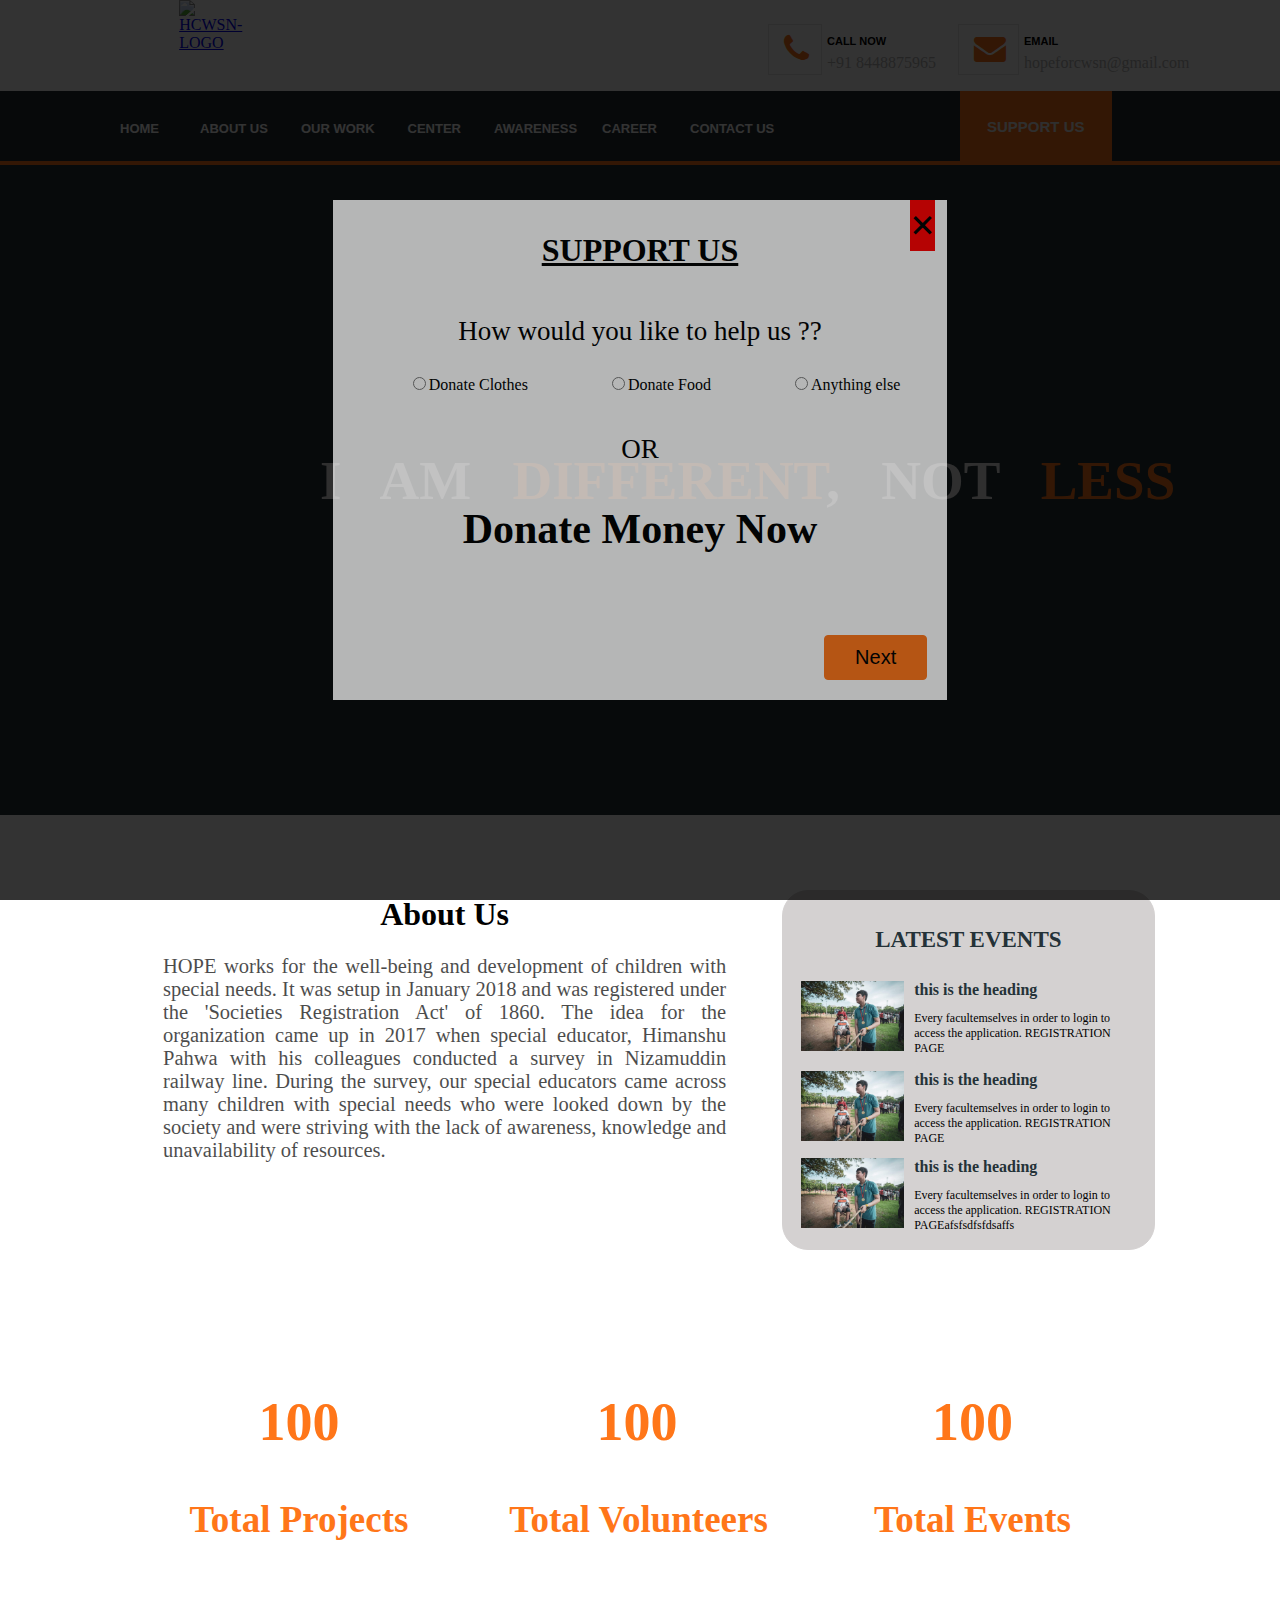
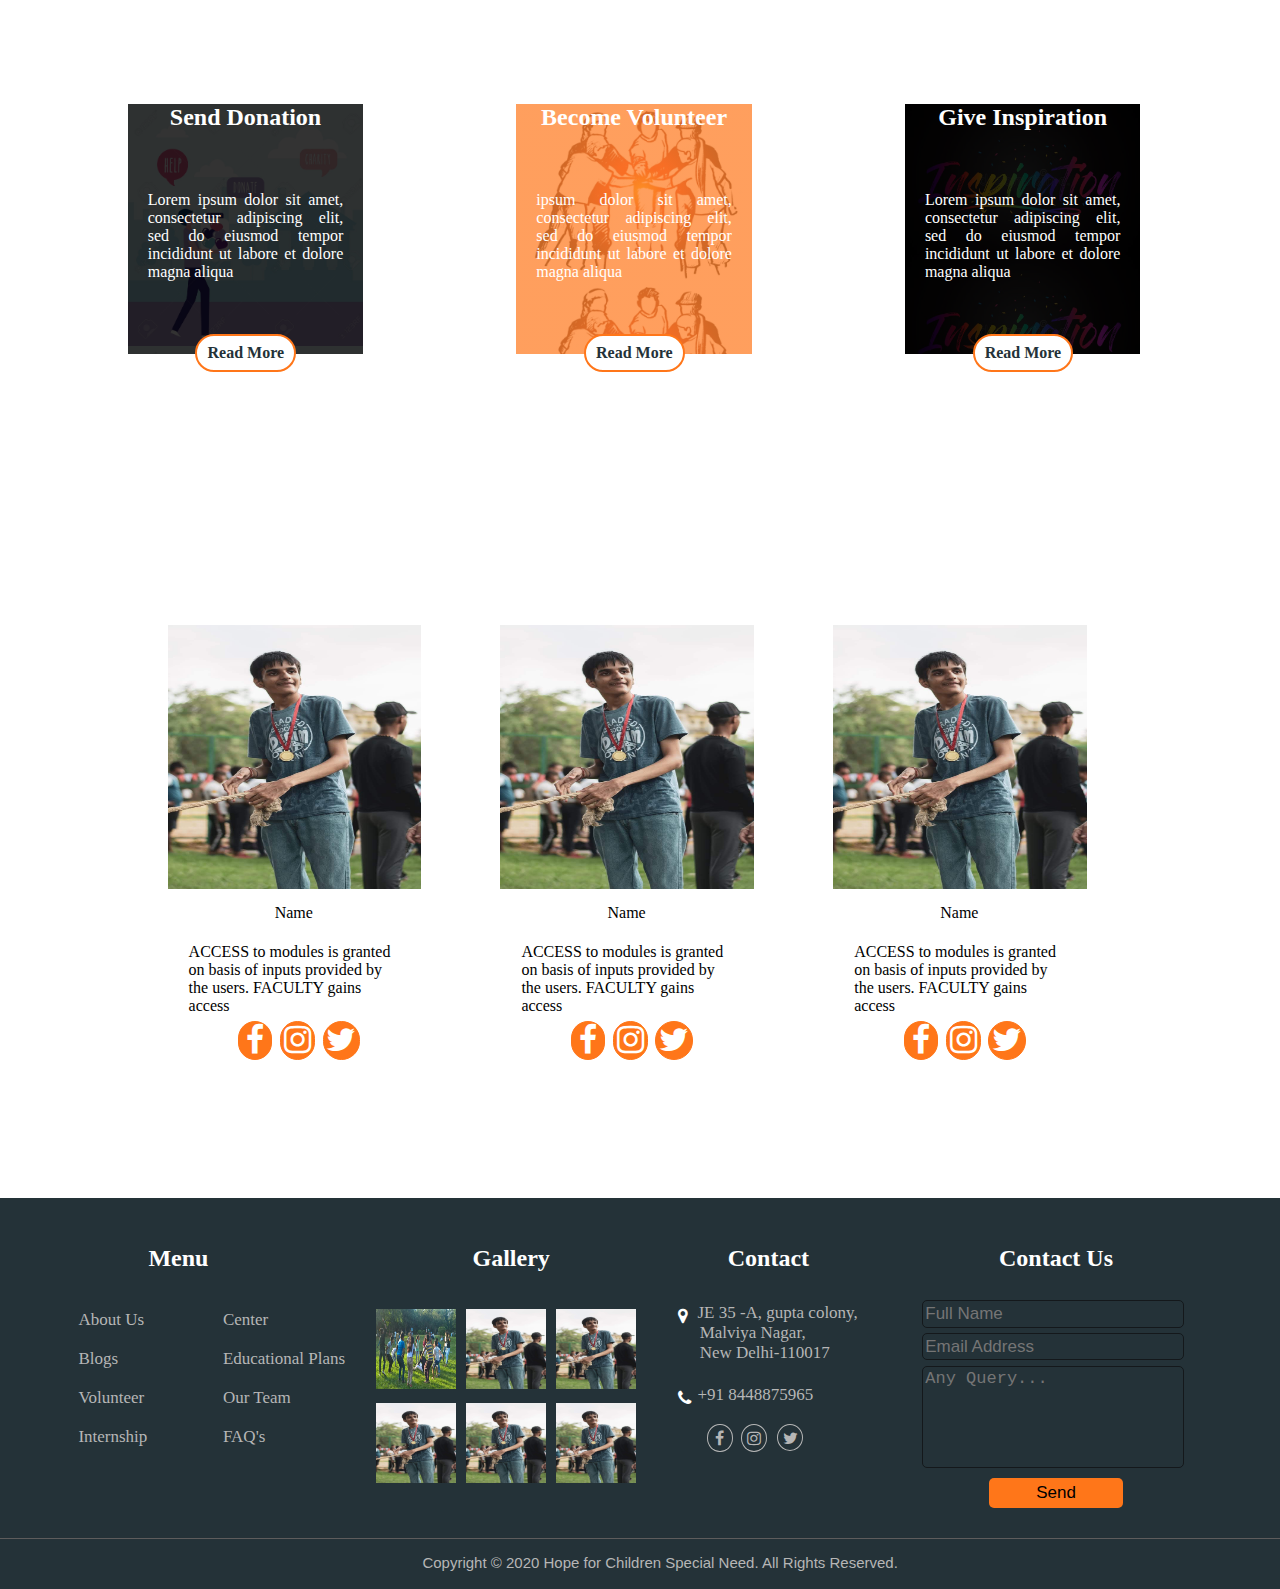
==== index.html @ defda356 "pages added" ====
<!DOCTYPE html>
<html>
    <head>        
        <title>Home</title>
        <meta charset="UTF-8">
        <meta name="viewport" content="width=device-width, initial-scale=1.0">
        <link href="index.css" type="text/css" rel="stylesheet">
        <link rel="stylesheet" href="https://cdnjs.cloudflare.com/ajax/libs/animate.css/4.0.0/animate.min.css"/>
        <link rel="stylesheet" href="https://cdnjs.cloudflare.com/ajax/libs/font-awesome/4.7.0/css/font-awesome.min.css" integrity="sha512-SfTiTlX6kk+qitfevl/7LibUOeJWlt9rbyDn92a1DqWOw9vWG2MFoays0sgObmWazO5BQPiFucnnEAjpAB+/Sw==" crossorigin="anonymous" />
        <script src="main.js"></script>
    </head>

    <body>
        <!-- Header design -->
        <div class="header">
            <div class="img-logo">
                <a  href="index.html">
                    <img src="cwsn-logo.jpg"  alt = "HCWSN-LOGO">
                </a>
            </div>  

            <div class="phn-contact-details">
                <div class="icon-box">
                    <i class="fa fa-2x fa-phone" aria-hidden="true" ></i>
                </div>                
                <div class="icon-content">
                    <h3>CALL NOW</h3>
                    <p style="line-height: 0px;"><a href="tel:8448875965">+91 8448875965</a> </p>
                </div>           
            </div>
            
            <div class="email-contact-details">
                <div class="icon-box">
                    <i class="fa fa-2x fa-envelope" aria-hidden="true"></i>
                </div>                
                <div class="icon-content">
                    <h3>EMAIL</h3>
                    <p style="line-height: 0px;"><a href="mailto:hopeforcwsn@gmail.com">hopeforcwsn@gmail.com</a></p>
                </div>           
            </div>
            
        </div>

        <!-- Navigation bar -->
        <div class="menu-items">
                <ul>
                    <li><a href="index.html"> HOME </a></li>
                    <li><a href="aboutus.html">ABOUT US</a></li>                  
                    <li>OUR WORK
                        <div class="menu-items-sub-items">
                            <ul>
                                <!-- <li><a href="ourwork|NIOS.html">NIOS</a></li> -->
                                <li><a href="ourwork-Assessment.html">Assessment</a></li>
                                <li><a href="ourwork-EducationalPlans.html">Educational Plans</a></li>
                                <li><a href="ourwork-SubjectEducation.html">Main Subject Education</a></li>
                                <li><a href="ourwork-IEP.html">IEP</a></li>
                                <li><a href="ourwork-AppliedBehaviorAnalysis.html">Applied Behavior Analysis</a></li>
                                <li><a href="ourwork-OccupationalTherapy.html">Occupational Therapy</a></li>
                                <li><a href="ourwork-Co-CurricularActivities.html">Co-Curricular Activities</a></li>
                            </ul>
                        </div>
                    </li>
                    <li><a href= Center.html>CENTER</a></li>
                    <li>AWARENESS
                        <div class="menu-items-sub-items">
                            <ul>
                                <li><a href="awareness-Blog.html"> Blogs </a></li>
                                <li><a href="awareness-LatestEvents.html"> Latest Events </a></li>                    
                                <li><a href="awareness-OurStories.html"> Our Stories </a></li> 
                            </ul>
                        </div>
                    </li>                    
                    <li>CAREER
                        <div class="menu-items-sub-items">
                            <ul>
                                <li><a href="career-OurVolunteer.html"> Our Volunteer </a></li>  
                                <li><a href="career-Internship.html"> Internship </a></li>
                                <li><a href="career-InspirationWord.html"> Inspirational Works </a></li>
                            </ul>
                        </div>
                    </li>
                    <li> <a href= ContactUs.html>CONTACT US</a></li> 
                </ul>
                <div class="supportus-btn" onclick="supportUs()">
                    <input type="button" value="SUPPORT US" class="btn-1">
                </div>
        </div>
            
        <!-- Images slide show -->
        <div class="images-setting">
            <div>
                <h1 class="tag-line">
                    I &nbsp; AM &nbsp; <span style="color: #FF7619; font-weight: bold;">DIFFERENT</span>, &nbsp; NOT &nbsp; <span style="color: #FF7619; font-weight: bold;">LESS</span>
                </h1>
            </div>
            <div>
                <button type="button" class="img-btn-left size">«</button>
                <button type="button" class="img-btn-right size">»</button>
            </div>
        </div>

        <!-- why ngo -->
        <div class="whyngo">
            <div class="aboutngo">
                <h1><b>About Us</b></h1>
                <p>
                    HOPE works for the well-being and development of children 
                    with special needs. It was setup in January 2018 and was 
                    registered under the 'Societies Registration Act' of 1860. 
                    The idea for the organization came up in 2017 when special 
                    educator, Himanshu Pahwa with his colleagues conducted a 
                    survey in Nizamuddin railway line. During the survey, our 
                    special educators came across many children with special 
                    needs who were looked down by the society and were striving 
                    with the lack of awareness, knowledge and unavailability of resources.
            </div>       
         
        <!-- latest events -->    
        <aside class="latestevents">
           
           <h3><b><a href="awareness|LatestEvents.html">LATEST EVENTS</a></b></h3>
        <div class="latestevents1">
            <img src="img1.jpeg">
            <aside><a href="#"><b>this is the heading</b></a>
                <p>
                    Every facultemselves in order to login to access the application.
                REGISTRATION PAGE
                </p>
            </aside>
        </div>     
           <div class="latestevents2">
            <img src="img1.jpeg">

            <aside><a href="#"><b>this is the heading</b></a><br/>
                <p>
                    Every facultemselves in order to login to access the application.
                REGISTRATION PAGE
                </p>
            </aside>
           </div>
           <div class="latestevents3">
               <img src="img1.jpeg">

            <aside><a href="#"><b>this is the heading</b></a>
                <p>
                    Every facultemselves in order to login to access the application.
                REGISTRATION PAGEafsfsdfsfdsaffs
                </p>
            </aside>
        </div>
    </aside>       
        </div>

        <!-- our reach -->
        <div class="ourreach">
            <!-- <h1 style="color:black; text-align: center; height: 5px; padding-top: 25px;">Our Reach</h1> -->
                <div class="ourreach1">
                    <div class="timer" data-to="100" data-from="1" data-speed="5000">100</div>
                    <div class="totalprojects">Total Projects</div>
                </div>
                <div class="ourreach2">
                    <div class="timer" data-to="100" data-from="1" data-speed="5000">100</div>
                    <div class="totalvolunteers">Total Volunteers</div>
                </div>
                <div class="ourreach3">
                    <div class="timer" data-to="100" data-from="1" data-speed="5000">100</div>
                    <div class="totalevents">Total Events</div>
                </div>
        </div>
    
        <!-- cards -->
        <div class="cards">
            <div class="cardselements">
                <div class="card1">
                    <h3>Send Donation</h3>
                    <p>Lorem ipsum dolor sit amet, consectetur adipiscing elit, sed do eiusmod tempor incididunt ut labore et dolore magna aliqua</p>
                    <div class="readmore"><b><a href="#">Read More</a></b></div>
                </div>

            </div>
            <div class="cardselements">
                <div class="card2">
                    <h3>Become Volunteer</h3>
                    <p>ipsum dolor sit amet, consectetur adipiscing elit, sed do eiusmod tempor incididunt ut labore et dolore magna aliqua</p>
                    <div class="readmore"><b><a href="#">Read More</a></b></div>
                </div>
            </div>
            <div class="cardselements">
                <div class="card3">
                    <h3>Give Inspiration</h3>
                    <p>Lorem ipsum dolor sit amet, consectetur adipiscing elit, sed do eiusmod tempor incididunt ut labore et dolore magna aliqua</p>
                    <!-- <b><a href="#">Read More</a></b> -->
                    <div class="readmore"><b><a href="#">Read More</a></b></div>
                </div>
            </div>
        </div>                

        <!-- Team Members -->
        <section class="team-members">

            <div class="team-members-header">
                <h1><a href="TeamMembers.html">Our Team Members</a></h1>
            </div>          
            <div class="team-members-para">
                <p>
                    Let's come together to make a difference
                    in the lives of our everyday heroes.
                </p>    
            </div>
            
            <div class="flex">
                <div class="team-members-info-1 tm-pos">
                    <img src="img7.jpeg" alt="Founder of HCWSN">
                    <span>Name</span>
                    <p>ACCESS to modules is granted on basis of
                        inputs provided by the users.
                        FACULTY gains access
                    </p>
                    <a href=""><i style="left: 30%; padding-left: 2.5%; padding-right: 2.5%;" class="fa fa-2x fa-facebook" aria-hidden="true"></i></a>
                    <a href=""><i style="left: 45%;" class="fa fa-2x fa-instagram" aria-hidden="true"></i></a>
                    <a href=""><i style="left: 60%;" class="fa fa-2x fa-twitter" aria-hidden="true"></i></a>
                </div>
                <div class="team-members-info-2 tm-pos">
                    <img src="img7.jpeg" alt="Founder of HCWSN">
                    <span>Name</span>
                    <p>ACCESS to modules is granted on basis of
                        inputs provided by the users.
                        FACULTY gains access
                    </p>
                    <a href=""><i style="left: 30%; padding-left: 2.5%; padding-right: 2.5%;" class="fa fa-2x fa-facebook" aria-hidden="true"></i></a>
                    <a href=""><i style="left: 45%;" class="fa fa-2x fa-instagram" aria-hidden="true"></i></a>
                    <a href=""><i style="left: 60%;" class="fa fa-2x fa-twitter" aria-hidden="true"></i></a>
                </div>
                <div class="team-members-info-3 tm-pos">
                    <img src="img7.jpeg" alt="Founder of HCWSN">
                    <span>Name</span>
                    <p>ACCESS to modules is granted on basis of
                        inputs provided by the users.
                        FACULTY gains access
                    </p>
                    <a href=""><i style="left: 30%; padding-left: 2.5%; padding-right: 2.5%;" class="fa fa-2x fa-facebook" aria-hidden="true"></i></a>
                    <a href=""><i style="left: 45%;" class="fa fa-2x fa-instagram" aria-hidden="true"></i></a>
                    <a href=""><i style="left: 60%;" class="fa fa-2x fa-twitter" aria-hidden="true"></i></a>
                </div>
            </div>
                
        </section>        

        <!-- Footer -->
        <footer class="footer">  

            <div class="footer-items">
                <h2 class="footer-items-head">Menu</h2>                
                <ul class="footer-pos-1">
                    <li><a href="aboutus.html">About Us</a></li>
                    <li><a href="awareness-BLog.html">Blogs</a></li>
                    <li><a href="career-OurVolunteer.html">Volunteer</a></li>
                    <li><a href="career-Internship.html"> Internship </a></li>
                </ul>
                <ul class="footer-pos-2">
                    <li><a href= Center.html>Center</a></li>
                    <li><a href="ourwork|EducationalPlans.html">Educational&nbsp;Plans</a></li>
                    <li> <a href="aboutus|OurMembers.html">Our Team</a></li>
                    <li><a href="Faq.html">FAQ's</a></li>
                </ul>
            </div>

            <div class="gallery">
                <h2>Gallery</h2>
                <div>
                    <a href=""><img src="img2.jpeg" alt=""></a>
                    <a href=""><img src="img7.jpeg" alt=""></a>
                    <a href=""><img src="img7.jpeg" alt=""></a>
                    <a href=""><img src="img7.jpeg" alt=""></a>
                    <a href=""><img src="img7.jpeg" alt=""></a>
                    <a href=""><img src="img7.jpeg" alt=""></a>
                </div>
            </div>  
            
            <div class="contacts">
                <h2>Contact</h2>
                <div class="con-pad">
                    <i class="fa fa-map-marker" aria-hidden="true" style="color: #ffffff; padding-right: 4%;"></i>
                    <span style="color: #B6B6B6;"> JE 35 -A, gupta colony, &nbsp; &nbsp; &nbsp;Malviya Nagar,<br>
                        &nbsp; &nbsp; &nbsp;New Delhi-110017</span>
                </div>
                <div class="con-pad">
                    <i class="fa fa-phone" aria-hidden="true" style="color: #ffffff; padding-right: 4%;"></i>
                    <span style="color: #B6B6B6;">+91 8448875965</span>
                </div>

                <div class="pos-1" style="padding-top: 5%;">
                    <a href="https://www.facebook.com/164271144209638/" target="_blank">
                        <i class="fa fa-facebook" aria-hidden="true"></i>
                    </a>                    
                </div>                            
                <div class="pos-2">
                    <a href="https://instagram.com/hopeforcwsn?igshid=17mmnv5ezlgr1" target="_blank">
                        <i class="fa fa-instagram" aria-hidden="true"></i>
                    </a>
                </div>
                <div class="pos-3">
                    <a href="https://twitter.com/hope_needs?s=09" target="_blank">
                        <i class="fa fa-twitter" aria-hidden="true"></i>
                    </a>
                </div> 
                
            </div>
            <!-- contact us -->
            <form action="nathshubham69@gmail.com" class="cont">
                <h2>Contact Us</h2>
                <input type="text" id="fname" name="fullname" placeholder="Full Name">
                <!-- <input type="text" id="lname" name="lastname" placeholder="Last Name"> -->
                <input type="email" id="lname" name="yourmail" placeholder="Email Address">
                <textarea name="message" id="" cols="30" rows="5" placeholder="Any Query..."></textarea>
                <div class="submit-button"><input type="submit" id="submit" value="Send"></div>
            </form>
        </footer>

        <!-- Copyright -->
        <footer class="copyright">
            <div class="cpr-content">Copyright &copy; 2020 Hope for Children Special Need.
                 <a href="Copyrights.html" class="cpr-link">All Rights Reserved.</a></div>
        </footer>

        <!-- pop up -->
        <div class="pop-up" id="close">
            <div class="pop-up-window">
                
                <h1>SUPPORT US</h1>
                <div class="close" onclick="closeFunc()">&times;</div>
                <p>How would you like to help us ??</p>
                <div class="choose"><input type="radio" name="DonateClothes" id="clothes">Donate Clothes
                    <input type="radio" name="DonateFood" id="food">Donate Food
                    <input type="radio" name="AnyOther" id="other">Anything else
                </div>
                <p class="or">OR</p>
                <div class="donate">Donate Money Now</div>
                <button class="next-btn">Next</button>
            </div>
        </div>
                
    </body>
</html>
---- index.css ----
html{
    font-family: 'Candara','Georgia' !important;
}
body{
    margin: 0;
    padding: 0;
    /* overflow-x: hidden; */
    /* box-sizing: border-box; */
}

/* Scrollbar */
::-webkit-scrollbar{
    height: 0px;
    width: 10px;
}
::-webkit-scrollbar-thumb{
    background-color: #FF7619;
    border-radius: 10px;
}
::-webkit-scrollbar-track{
    background-color: #243238;
}

/* Header design */
.header{
    width: 100%;
    top: 0;
    position: relative;
    height: 90px;
    background-color: white;
    margin: 0;
    /* padding -right: 5px; */
    display: flex;
    flex-direction: row;
    flex-wrap: nowrap;
    overflow: hidden;
}
.img-logo{
    width: 20%;
}
.header .img-logo a img{
    width: 60%;
    margin-left: 70%;
    height: 90px;
    display: absolute;
}
.phn-contact-details{
    margin: 12px 0px 10px 40%;
    width: 180px;
    display: flex;
    /* background-color:red; */
    
}
.phn-contact-details .icon-box, .email-contact-details .icon-box{    
    border: 1px solid rgb(231, 230, 230);
    padding: 8px 12px 15px 15px;
    /* background-color: yellowgreen; */
    margin: 12px 5px 5px 0px;
}
.icon-content h3{
    font-size: 11px;
    padding-top: 12px;
    font-family:  'Raleway', sans-serif;
}
.icon-content p a{
    text-decoration: none;
    color: #B6B6B6;
}
.email-contact-details{
    margin: 12px 0px 10px 10px;
    /* background-color: yellow; */
    width: 233px;
    display: flex;
}
.fa-envelope{
    color: #FF7619;
}
.fa-phone{
    color: #FF7619;
}

/* navigation bar design */
.menu-items{
    position: sticky;
    top: 0px;
    margin-top: 1px;
    background-color: #262F36;
    height: 70px;
    z-index: 1;
    border-bottom: 4px solid #FF7619;
}
.menu-items ul{
    position: absolute;
     display: flex;
    flex-flow: nowrap;
    margin-left: 5%;
    top: 0px;
    /* background-color: yellow; */
}
.menu-items ul li{
    position: relative;
    display: inline-block;
    background-color: #262F36;
    color: white;
    white-space: nowrap;
    /* float: left; */
    list-style: none;
    margin: 0px;
    cursor: pointer;
    top: 0px;
    font: normal bold 13px sans-serif;
    height: 40px;
    padding: 14px 17px 0px 8px;    
}
.menu-items ul li a{
    position: relative;
    display: flex;
    list-style: none;
    text-decoration: none;
    color: white;
    top: 0px;
    margin-top: -30px;
    height: 40px;
    padding: 30px 8px 0px 8px;
}
.menu-items ul li a:hover{
    color: #FF7619;
    transition: .5s ease;
}
.menu-items ul li:hover{
    color: #FF7619;
    transition: .5s ease;
}
.menu-items ul li:hover .menu-items-sub-items ul{
    /* background-color: gray; */
    color: #FF7619;
    opacity: 1;
}
.menu-items ul li ul li{
    /* background-color: cadetblue; */
    /* background-color: #ffffff; */
    background-color: #262F36;
    /* color: #262F36; */
    color: #ffffff;
    float: none;
    text-decoration: none;
    padding: 0px;
    margin-right: 0px;
}
.menu-items-sub-items ul{
    display: block;
    margin-left: -20px;
    margin-top: 54px;
    padding: 0px;
    opacity: 0;
    transition: opacity 0.7s ease;
    /* color: #ffffff; */
    /* box-shadow: 2px 2px 5px grey,-2px 2px 5px grey,2px 2px 5px grey,-2px 0px 5px grey,2px 0px 5px grey; */
}
.menu-items-sub-items ul li{
    width: 200px;   
    line-height: 40px;
    display: none;
    /* border-top: 1px solid rgb(199, 191, 191);     */
}
.menu-items-sub-items ul li a{ 
    display: block;
    margin: 0px;
    padding: 0px;
    padding-left: 7px;
    top: 0px;
    color: #ffffff;
    width: 170px;
    /* color: #262F36; */
}
.menu-items-sub-items ul li a:hover{
    background-color: #FF7619;
    padding-left: 15px;
    padding-right: 15px;
    color: #FFFFFF;
}
.menu-items ul li:hover .menu-items-sub-items ul li{
    display: block;
}

/* support US button */
.supportus-btn{
    margin-left: 75%;
    position: relative;
    margin-top: 0px;
    top: 0;
}
.btn-1{
    background-color: #FF7619;
    border: 2px solid #FF7619;
    color: #E9E9E9;
    font-weight: bold;
    text-align: center;
    font-size: 15px;
    padding: 25px;
    outline: none;
    cursor: pointer;
}
.btn-1:hover{
    background-color: #E9E9E9;
    color: #FF7619;
}

/* Images */
.images-setting{
    height: 650px;
    width: 100%;
    background: #243238;
    /* background-image: linear-gradient(rgba(0,0,0,0.5),rgba(0,0,0,0.5)), url("img6.png"); */
    background-repeat: no-repeat;
    background-size: cover;
    position: relative;
    animation: slide 8s infinite;
}
@keyframes slide{
    0%{
        background-image: linear-gradient(rgba(0,0,0,0.7),rgba(0,0,0,0.7)), url("img4.jpeg");
    }
    20%{
        background-image: linear-gradient(rgba(0,0,0,0.7),rgba(0,0,0,0.7)), url("img4.jpeg");
    }    
    45%{
        background-image: linear-gradient(rgba(0,0,0,0.7),rgba(0,0,0,0.7)), url("img2.jpeg");
    }
    60%{
        background-image: linear-gradient(rgba(0,0,0,0.7),rgba(0,0,0,0.7)), url("img5.jpeg");
    }
    80%{
        background-image: linear-gradient(rgba(0,0,0,0.7),rgba(0,0,0,0.7)), url("img1.jpeg");
    }
    100%{
        background-image: linear-gradient(rgba(0,0,0,0.5),rgba(0,0,0,0.5)), url("img3.jpeg");
    }
}

/* images button */
.img-btn-left{
    left: 1%;
}
.img-btn-right{
    right: 1%;
}
.size{
    top: 40%;
    position: absolute;
    background-color: #FF7619;
    opacity: 0.6;
    border: hidden;
    visibility: hidden;
    padding: 5px 10px;
    padding-top: 2px !important;
    color: #E9E9E9;
    font-size: 30px;
}
.images-setting:hover .size{
    visibility: visible;
}
.size:hover{
    opacity: 0.9;
}
.tag-line{
    position: absolute;
    color: #E9E9E9;
    top:38%;
    left:25%;
    font-size: 55px;
}

/* why ngo */
.whyngo{
    /* background-color: tomato; */
    position: relative;
    padding: 60px 100px;
}
.aboutngo{  
    display: block;
    margin: 5px 0px 0px 53px;
    width:54%;
    height: 355px;   
    /* background-color: red; */
}
.aboutngo h1{
    text-align: center;
}
.aboutngo p{
    display: flex;
    padding-left: 10px;
    padding-right: 10px;
    font-size: 20.5px;
    opacity: 0.7;
    text-align: justify;    
}
.latestevents{
    display: block;
    position: absolute;
    top: 75px;
    padding: 1%;
    right: 125px;
    border: 1px solid rgb(212, 209, 209);
    border-radius: 26px;
    /* margin-right: 50px; */
    padding-bottom: 15px;
    float: right;
    background-color: rgb(212, 209, 209);
    width: 27%;
    height: 330px;
}
.latestevents h3{
    position: relative;
    text-align: center;
    font-size: 23px;
    /* background-color: brown; */
}
.latestevents1, .latestevents2, .latestevents3{
    position: absolute;
    display: flex;
    /* background-color: rebeccapurple; */
    height: 80px;
    width: 93%;
}
.latestevents2{
    top: 175px;
}
.latestevents3{
    top: 262px;
}
.latestevents aside{
    /* margin-top: 0px; */
    display: block;
    float: right;
    /* background-color: red; */
    width: 60%;
    margin-right: 5px;
    height: 80px;
    padding-left: 10px;
    /* left: 10px; */
}
.latestevents img{
    position: relative;
    padding-top: 5px;
    padding-left: 5px;
    height: 70px;
    width: 30%;
}
.latestevents aside a{
    float: left;
    display: flex;
}
.latestevents a{
    /* padding-top: 10px; */
    /* float: right; */
    margin-top: 5px;
    /* margin-right: 100px; */
    text-decoration: none;
    color: #243238;

}
.latestevents a:hover{
    color: #FF7619;
}
.latestevents p{
    display: flex;
    width: 100%;
    float: right;
    /* padding-right: 5px; */
    font-size: 12px;
}

/* our reach */
.ourreach{
    position: relative;
    /* background-color: hotpink; */
    max-width: 100%;
    height: 300px;
    padding-inline-start: 180px;
    padding-inline-end: 150px;
    background: linear-gradient(rgba(129, 33, 33, 0.25),rgba(255,255,255,0.25)),url(img1.jpeg);
    background-attachment: fixed;
    background-repeat: no-repeat;
    background-size: cover;
    top: 20px;
}
.ourreach1, .ourreach3{
    display: inline-flex;
    /* background-color: aquamarine; */
    height: 250px;
    width: 23%;
    position: relative;
}
.ourreach1 .timer, .ourreach3 .timer{
    position: absolute;
    font-size: 54px;
    padding-top: 60px;
    padding-bottom: 15px;
    width: 238px;
    /* background-color: teal; */
    text-align: center;
    color: #FF7619;
    font-weight: bolder;
}
.ourreach1 .totalprojects, .ourreach3 .totalevents{
    position: absolute;
    /* flex-wrap: nowrap; */
    text-align: center;
    font-weight: bolder;
    font-size: 37px;
    color: #FF7619;
    bottom: 0px;
    /* padding-right: 20px; */
    padding-top: 30px;
    padding-bottom: 40px;
    width: 238px;
    /* background-color: violet; */
}
.ourreach2{
    display: inline-flex;
    position: relative;
    /* background-color: red; */
    margin-left: 100px;
    margin-right: 100px;
    height: 250px;
    width: 26%;
}
.ourreach2 .timer{
    position:absolute;
    font-size: 54px;
    padding-top: 60px;
    padding-bottom: 15px;
    width: 269px;
    /* background-color: teal; */
    text-align: center;
    color: #FF7619;
    font-weight: bolder;
}
.ourreach2 .totalvolunteers{
    position: absolute;
    text-align: center;
    font-weight: bolder;
    font-size: 37px;
    color: #FF7619;
    bottom: 0px;
    padding-top: 30px;
    padding-bottom: 40px;
    width: 272px;
    /* background-color: violet; */
}

/* cards */
.cards{
    display: flex;
    margin-top: 30px;
    width: 100%;
    margin-left: 0px;
    flex-flow: row nowrap;
    padding: 3% 4%;
    /* background-color: yellow; */
    box-sizing: border-box;
}
.cardselements{
    position: relative;
    display: inline-block;
    width:20%;
    height: 280px;
    padding: 0% 6.5%;
}
.card1, .card2, .card3{
    position: relative;
    /* display: block; */
    height: 250px;
    cursor: pointer;
    background-size: contain;
    color: #ffffff;
    background-color: yellowgreen;
}
.card1{
    background-image: linear-gradient(rgba(0,0,0,0.8),rgba(0,0,0,0.8)), url(donate.jpg);
}
.card2{
    background-image: linear-gradient(rgba(255,118,25, 0.7),rgba(255,118,25, 0.7)), url(volunteer.png); 
}
.card3{
    background-image: linear-gradient(rgba(0,0,0,0.8),rgba(0,0,0,0.8)), url(inspiration.jpg);
}
.card1 h3, .card2 h3, .card3 h3{
    font-weight: bolder;
    text-align: center;
    font-size: 24px;
}
.card1 p, .card2 p, .card3 p{
    padding: 20px;
    display: flex;
    margin-top: 40px;
    text-align: justify;
}

.card1 a, .card2 a, .card3 a{
    position: absolute;
    /* box-sizing: border-box; */
    text-align: center;
    border-radius: 30px;
    border: 2px solid #FF7619;
    padding: 8px 10px;
    /* height: 80px; */
    background-color: #ffffff;
    text-decoration: none;
    color: #243238;
}
.readmore{
   /* background-color: rgb(207, 146, 33); */
    text-align: center;
    width: 100%;
    /* padding: 10px 30px; */
    position: absolute;
    top: 230px;
    left: -50px;
} 
.readmore a:hover{
    background-color: #FF7619;
    color: #FFFFFF;
    transition: all .6s ease;
}
.card1:hover{
    background-image: linear-gradient(rgba(255,118,25, 0.8),rgba(255,118,25, 0.8)), url(donate.jpg);   
}
.card2:hover{
    background-image: linear-gradient(rgba(0,0,0,0.8),rgba(0,0,0,0.8)), url(volunteer.png);
    
}
.card3:hover{
    background-image: linear-gradient(rgba(255,118,25, 0.8),rgba(255,118,25, 0.8)), url(inspiration.jpg);
}

/* Team Members Section Design */
.team-members{
    height: 800px;
    width: 100%;
    position: relative;
    background-repeat: no-repeat;
    background-size: cover;
    background-attachment: fixed;
    background-image: linear-gradient(rgb(0, 0, 0, 0.8),rgba(0, 0, 0, 0.8)), url("TM.jpeg");;
}
.team-members-header{
    position: absolute;
    top: 3%;
    left: 38%;
}
.team-members-para{
    position: absolute;
    top: 11%;
    left: 30.2%;
}
.team-members-header h1 a{
    font-size: 40px;
    padding-bottom: 6px;
    background-image: linear-gradient(#FF7619, #ff7619);
    background-size: 0 3.5px;
    background-repeat: no-repeat;
    background-position: center bottom;
    transition: all 1.5s ease;
    text-decoration: none;
    color: #ffffff;

}
.team-members-header h1 a:hover{
    background-size: 100% 3.5px, auto;
}
.team-members-para p{
    font-size: 20px;
    top: 10%;
    color: #ffffff;
}
.team-members-info-1{left: 12%;}
.tm-pos{
    position: absolute;
    top: 25%;
    width: 22%;
    height: 66%;
    background-color: #ffffff;
}
.team-members-info-2{  left: 38%;}
.team-members-info-3{  left: 64%;}
.team-members-info-1 img, .team-members-info-2 img, .team-members-info-3 img{
    width: 90%;
    position: absolute;
    height: 50%;
    left: 5%;
    top: 5%;
}
.team-members-info-1 span, .team-members-info-2 span, .team-members-info-3 span{
    position: absolute;
    left: 43%;
    top: 58%;
}
.team-members-info-1 p, .team-members-info-3 p, .team-members-info-2 p{
    top: 60%;
    padding: 12px 35px;
    position: absolute;
}
.team-members-info-1 a i, .team-members-info-2 a i, .team-members-info-3 a i{
    background-color: #FF7619;
    color: #ffffff;
    position: absolute;
    top: 80%;
    padding: 1%;
    border-radius: 25px 25px 25px 25px;
    border: 1.15px solid #FF7619;
}
.team-members-info-1 a:hover .fa-instagram, .team-members-info-2 a:hover .fa-instagram, .team-members-info-3 a:hover .fa-instagram{
    background-color: #ffffff;
    color: #e84393;
    transition: .5s ease;
}
.team-members-info-1 a:hover .fa-twitter, .team-members-info-2 a:hover .fa-twitter, .team-members-info-3 a:hover .fa-twitter{
    background-color: #ffffff;
    color: #0097e6;
    transition: .5s ease;
}
.team-members-info-1 a:hover .fa-facebook, .team-members-info-2 a:hover .fa-facebook, .team-members-info-3 a:hover .fa-facebook{
    background-color: #ffffff;
    color: rgba(47, 47, 126, 0.979);
    transition: .5s ease;
}

/* footer design */
.footer{
    position: relative;
    top: 0px;
    background-color: #243238;
    height: 340px;
    display: flex;
    flex-wrap: nowrap;
    flex-direction: row;
}
.footer-items{
    position: absolute;
    left: 3%;
    top: 8%;
}
.footer-items-head{ 
    color: #ffffff;
    font-size: 24px; 
    margin-left: 110px;
    padding-bottom: 10%;
}
.footer-items ul li a{
    text-decoration: none;
    color: #B6B6B6;
    line-height: 39px;
    font-size: 17px;
    text-align: left;
}
.footer-items ul li a:hover{
    color: #FF7619;
    opacity: 0.9;
    transition: color .7s ease;
}
.footer-pos-1{
    /* background-color: red; */
    top: 70%;
    position: absolute;
    margin-left: 0px;
}
.footer-pos-2{
    top: 70%;
    /* word-break: normal; */
    position: absolute;
    margin-left: 85%;
    /* width: 10px; */
}
.footer-items ul li{list-style: none;}
.gallery{
    /* background-color: red; */
    position: absolute;
    left: 29%;
    top: 8%;
    width: 280px;
}
.gallery h2{left: 20%; text-align: center; color: #ffffff;}
.gallery div{   
    /* background-color: yellowgreen; */
    position: absolute;
    display: flex;
    margin-right: 5px;
    margin-top: 12px;
    flex-flow: row wrap;
}
.gallery div img{
    width: 80px;
    height: 80px;
    padding: 5px;    
}
.contacts{
    left: 53%;
    position: absolute;
    top: 8%;
    width: 180px;
    /* background-color: red; */
}
.contacts h2{ 
    text-align: center;
    color: #ffffff;
    /* margin-left: -5px; */
}
.con-pad{ 
    padding-bottom: 6%;
    padding-top: 6%;
    font-size: 17px;
}
.con-pad>i{
    position: absolute;
    /* margin-top: 10px; */
    padding-top: 4px;
    /* background-color: #0097e6; */
}
.con-pad>span{
    padding-left: 19px;
}
.pos-1 i{
    position: absolute;
    border: 1px solid #B6B6B6;
    left: 16%;
    top: 100%;
    padding: 2.8% 4%;
    border-radius: 50%;
}
.pos-2 i{
    position: absolute;
    border: 1px solid #B6B6B6;
    left: 35%;
    top: 100%;
    padding: 2.8%;
    border-radius: 50%;
}
.pos-3 i{
    position: absolute;
    top: 100%;
    border: 1px solid #B6B6B6;
    left: 55%;
    padding: 2.5%;
    border-radius: 50%;
}
.pos-1 i:hover, .pos-2 i:hover, .pos-3 i:hover{
    background-color: #FF7619;
    color: #ffffff;
    transition: all .7s ease;
    border-color: #ffffff;
    -webkit-transform: scale(1.16, 1.16);
    transform: scale(1.16, 1.16);
}
.fa-facebook{
    color: #B6B6B6;
}
.fa-instagram{
    color: #B6B6B6;
}
.fa-twitter{
    color: #B6B6B6;
}
/* contact us */
.cont{
    /* background-color: red; */
    width: 21%;
    left: 72%;
    position: absolute;
    top: 8%;
}
.cont h2{
    text-align: center;
    color: #ffffff;
    padding-bottom: 3%;

}
.cont>input{
    font-size: 17px;
    width: 95%;
    padding: 1%;
    margin-bottom: 2%;
    background-color: #243238;
    border: 1px solid #14181b;
    border-radius: 5px;
    outline: none;
}

.cont textarea{
    font-size: 17px;
    width: 95%;
    padding: 1%;
    margin-bottom: 2%;
    resize: none;
    border-radius: 5px;
    background-color: #243238;
    outline: none;
    border: 1px solid #14181b;
}
.cont input:focus, textarea:focus{
    border: 1px solid #B6B6B6;
}
input[type=submit]{
    text-align: center;
    background-color: #FF7619;
    border: #FF7619;
    width: 50%;
    height: 30px;
    font-size: 17px;
    padding: 1%;
    border-radius: 5px;
}
.submit-button{
    text-align: center;
}
/* copyright design */
.copyright{
    height: 50px;
    border-top: 1px solid rgb(94, 92, 92);
    position: relative;
    background-color: #243238;
}
.cpr-content{
    position: absolute;
    top: 30%;
    left: 33%;
    font-size: 15px;
    font-family: sans-serif;
    color: #B6B6B6;
}
.cpr-link{
    text-decoration: none;
    color: #B6B6B6;
    padding-bottom: 3px;
    background-image: linear-gradient(#B6B6B6, #B6B6B6);
    background-size: 0 1.5px, auto;
    background-repeat: no-repeat;
    background-position: center bottom;
    transition: all .5s ease;
}
.cpr-link:hover{ background-size: 100% 1.5px, auto;}

/* pop up window */
.pop-up{
    z-index: 1;
    width: 100%;
    height: 100%;
    position: absolute;
    top: 0;
    background:linear-gradient(rgba(0,0,0,0.8),rgba(0,0,0,0.8)) ;
    display: flex;
    justify-content: center;
    align-items: center;
    /* display: none; */
}
.pop-up-window{
    position: relative;
    width: 48%;
    height: 500px;
    background-color: white;
    opacity: 0.7;
    margin: 0px;   
}
.pop-up-window h1{
    margin-top: 2rem;
    text-align: center;
    font-weight: bolder;
    text-decoration: underline;
}
.pop-up-window p{
    text-align: center;
    font-size: 27px;
    padding-top: 20px;
}
.close{
    margin:0px;
    background-color: red;
    position: absolute;
    padding: 0;
    top:0;
    cursor: pointer;
    right:12px;
    font-weight: bold;
    display: flex;
    font-size: 44px;
    /* transform: rotate(45deg); */
}

.choose input[type=radio]{
    text-align: center;
    margin-left: 5rem;
    color: #FF7619;
}

input[type=radio]:focus{
    background-color: #FF7619
}
.or{
    position: relative;
    text-align: center;
    font-size: 40px;
    margin-top: 20px;
    /* font-weight: bolder; */
}
.donate{
    margin-top: 40px;
    text-align: center;
    font-size: 42px;
    font-weight: bolder;
}

.next-btn{
    font-size:20px;
    box-sizing: border-box;    
    position: absolute; 
    background-color: #FF7619;
    /* float: right; */
    bottom: 20px;
    right: 20px;
    padding: 10px 30px;
    border: 1px solid #FF7619; 
    border-radius: 4px;
    outline: none;
    cursor: pointer; 
}

.next-btn:hover{
    color: #E9E9E9;
}

.next-btn:focus{
    border: 1px solid #FF7619;
}
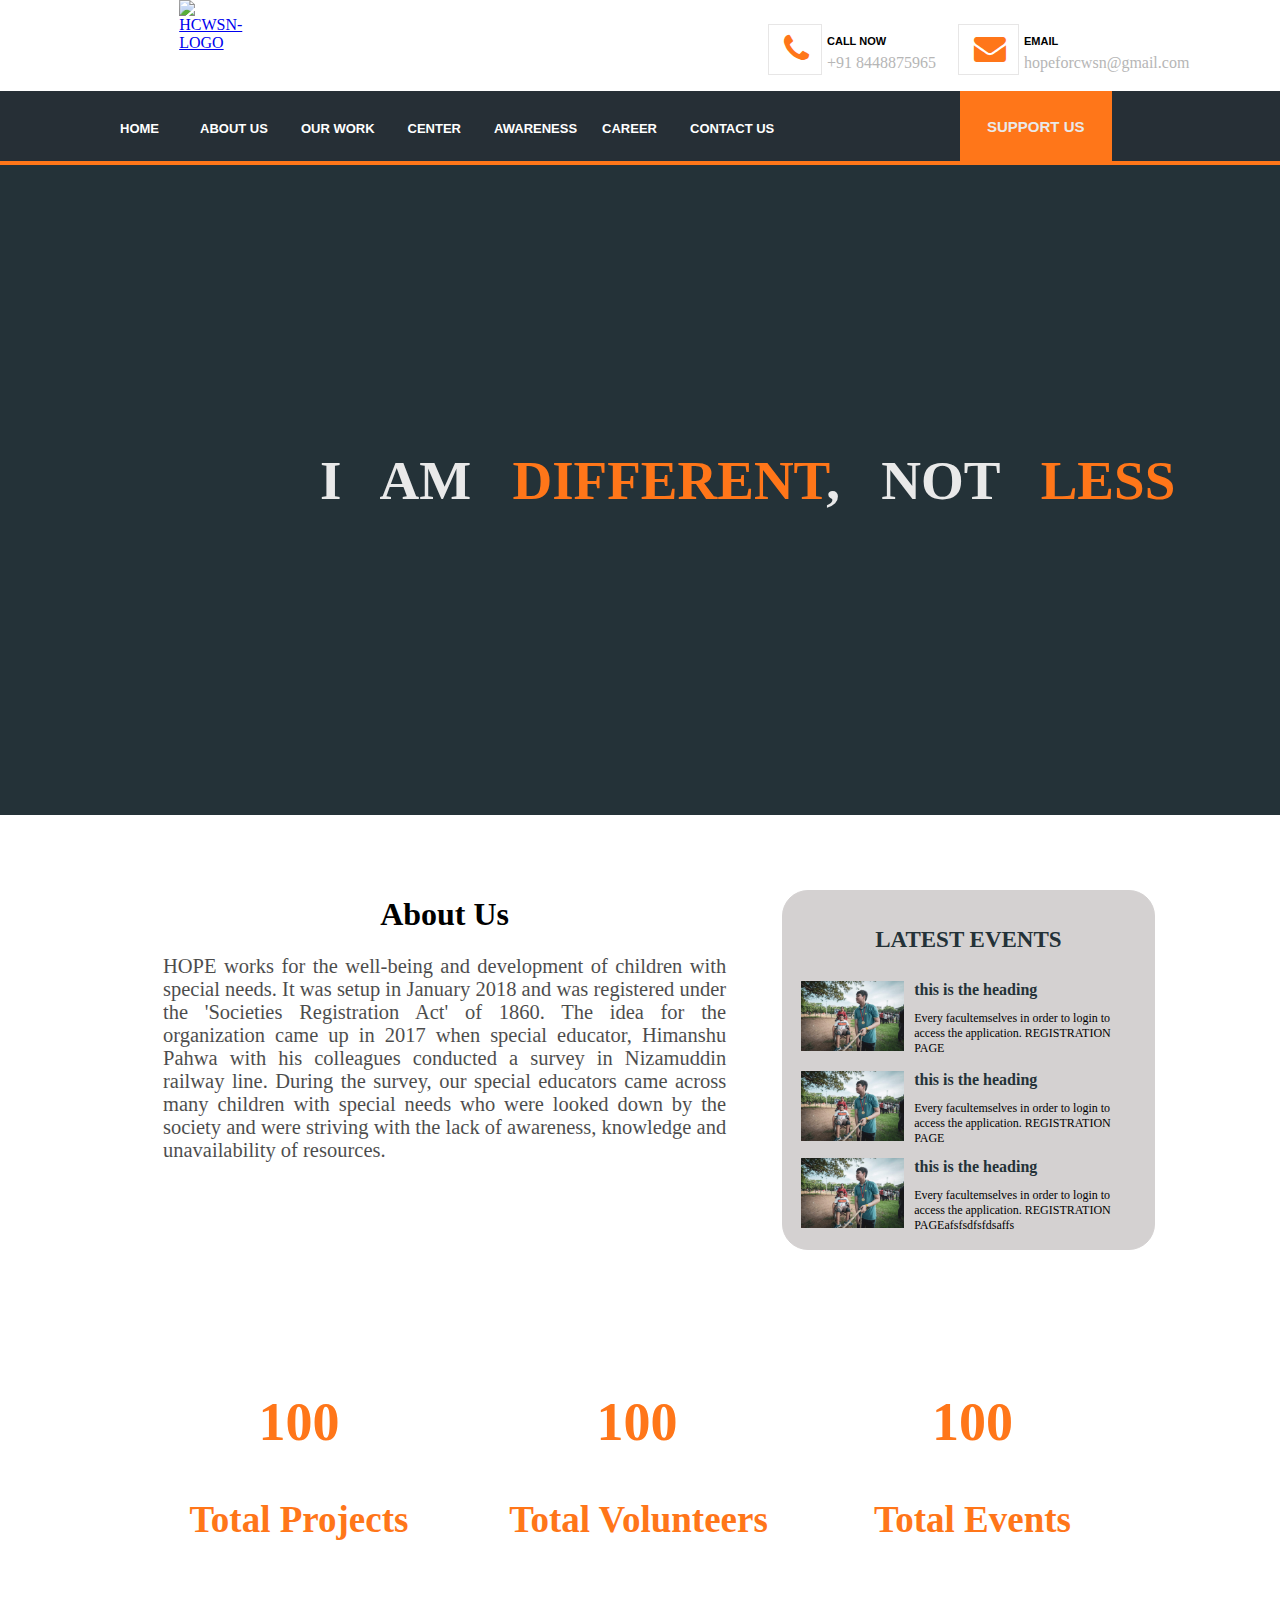
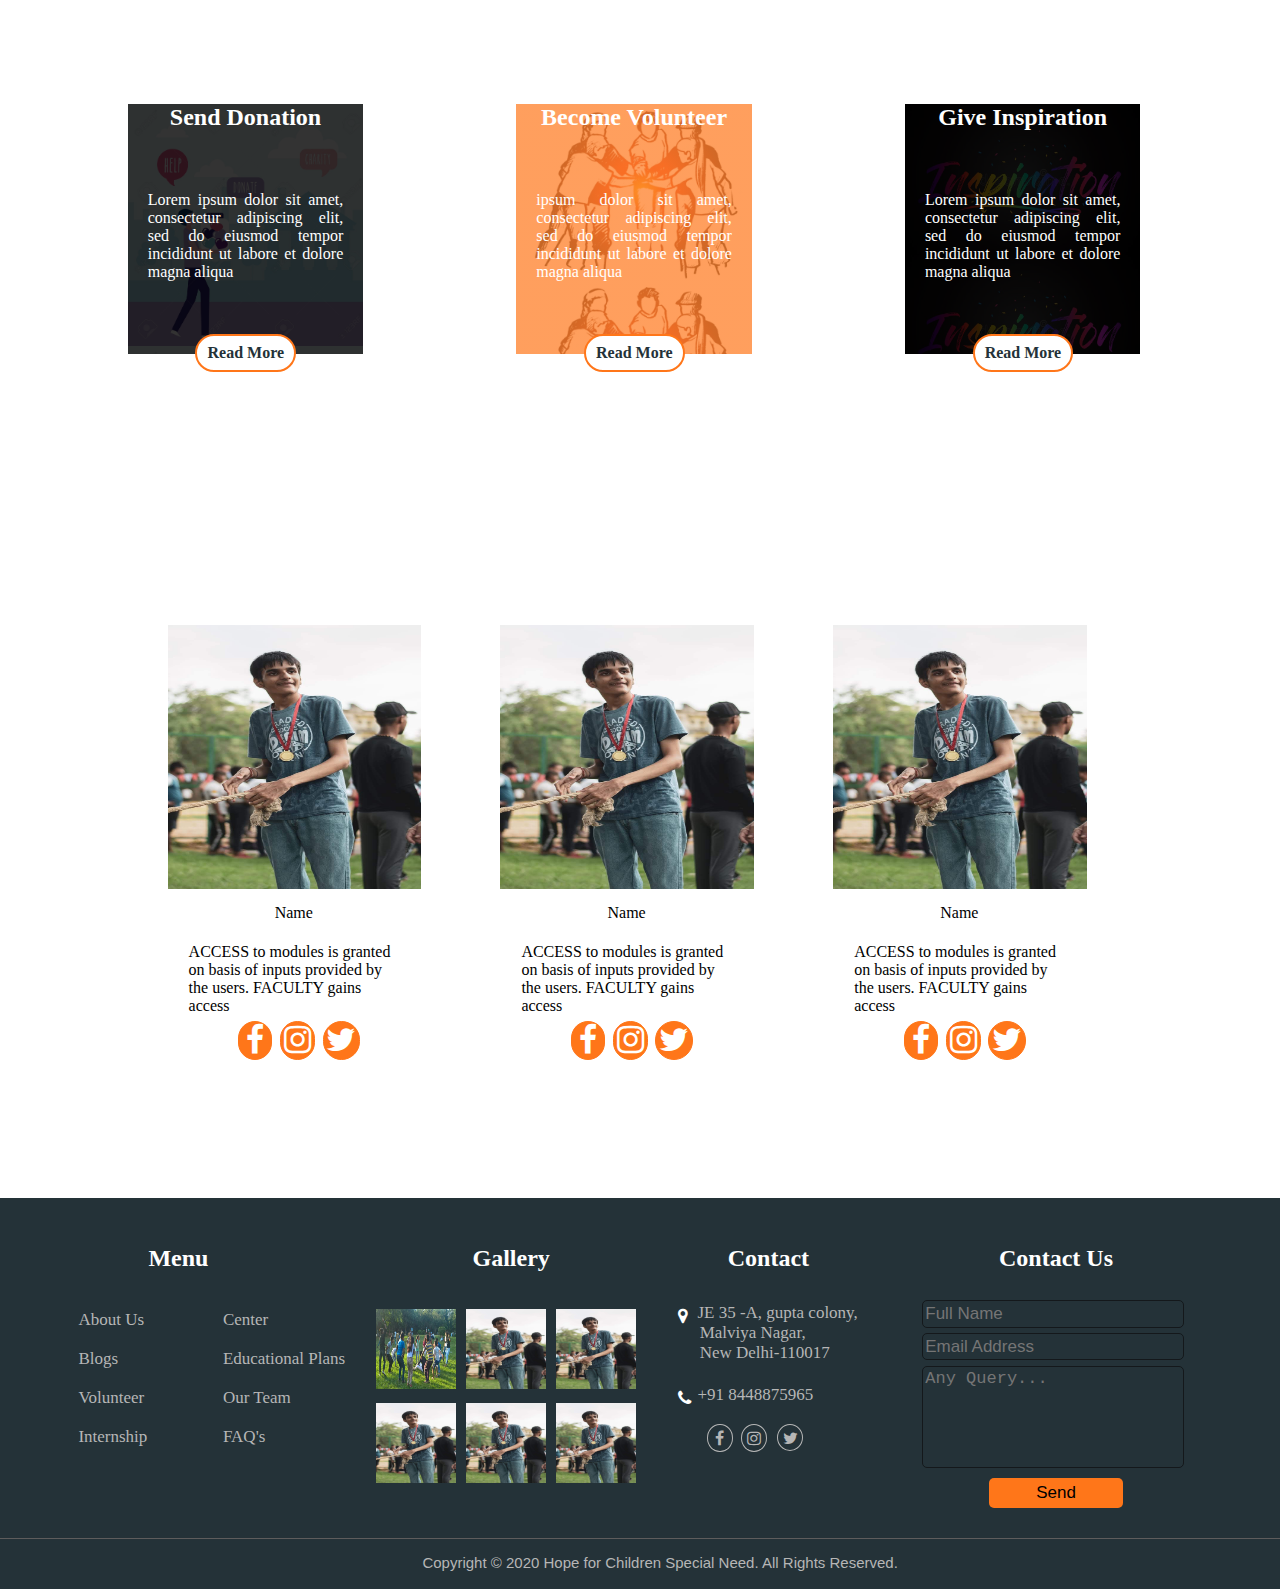
==== commit 398d4e04: "modified" ====
--- a/index.html
+++ b/index.html
@@ -324,7 +324,7 @@
         </footer>
 
         <!-- pop up -->
-        <div class="pop-up" id="close">
+        <!-- <div class="pop-up" id="close">
             <div class="pop-up-window">
                 
                 <h1>SUPPORT US</h1>
@@ -337,7 +337,7 @@
                 <p class="or">OR</p>
                 <div class="donate">Donate Money Now</div>
                 <button class="next-btn">Next</button>
-            </div>
+            </div> -->
         </div>
                 
     </body>
